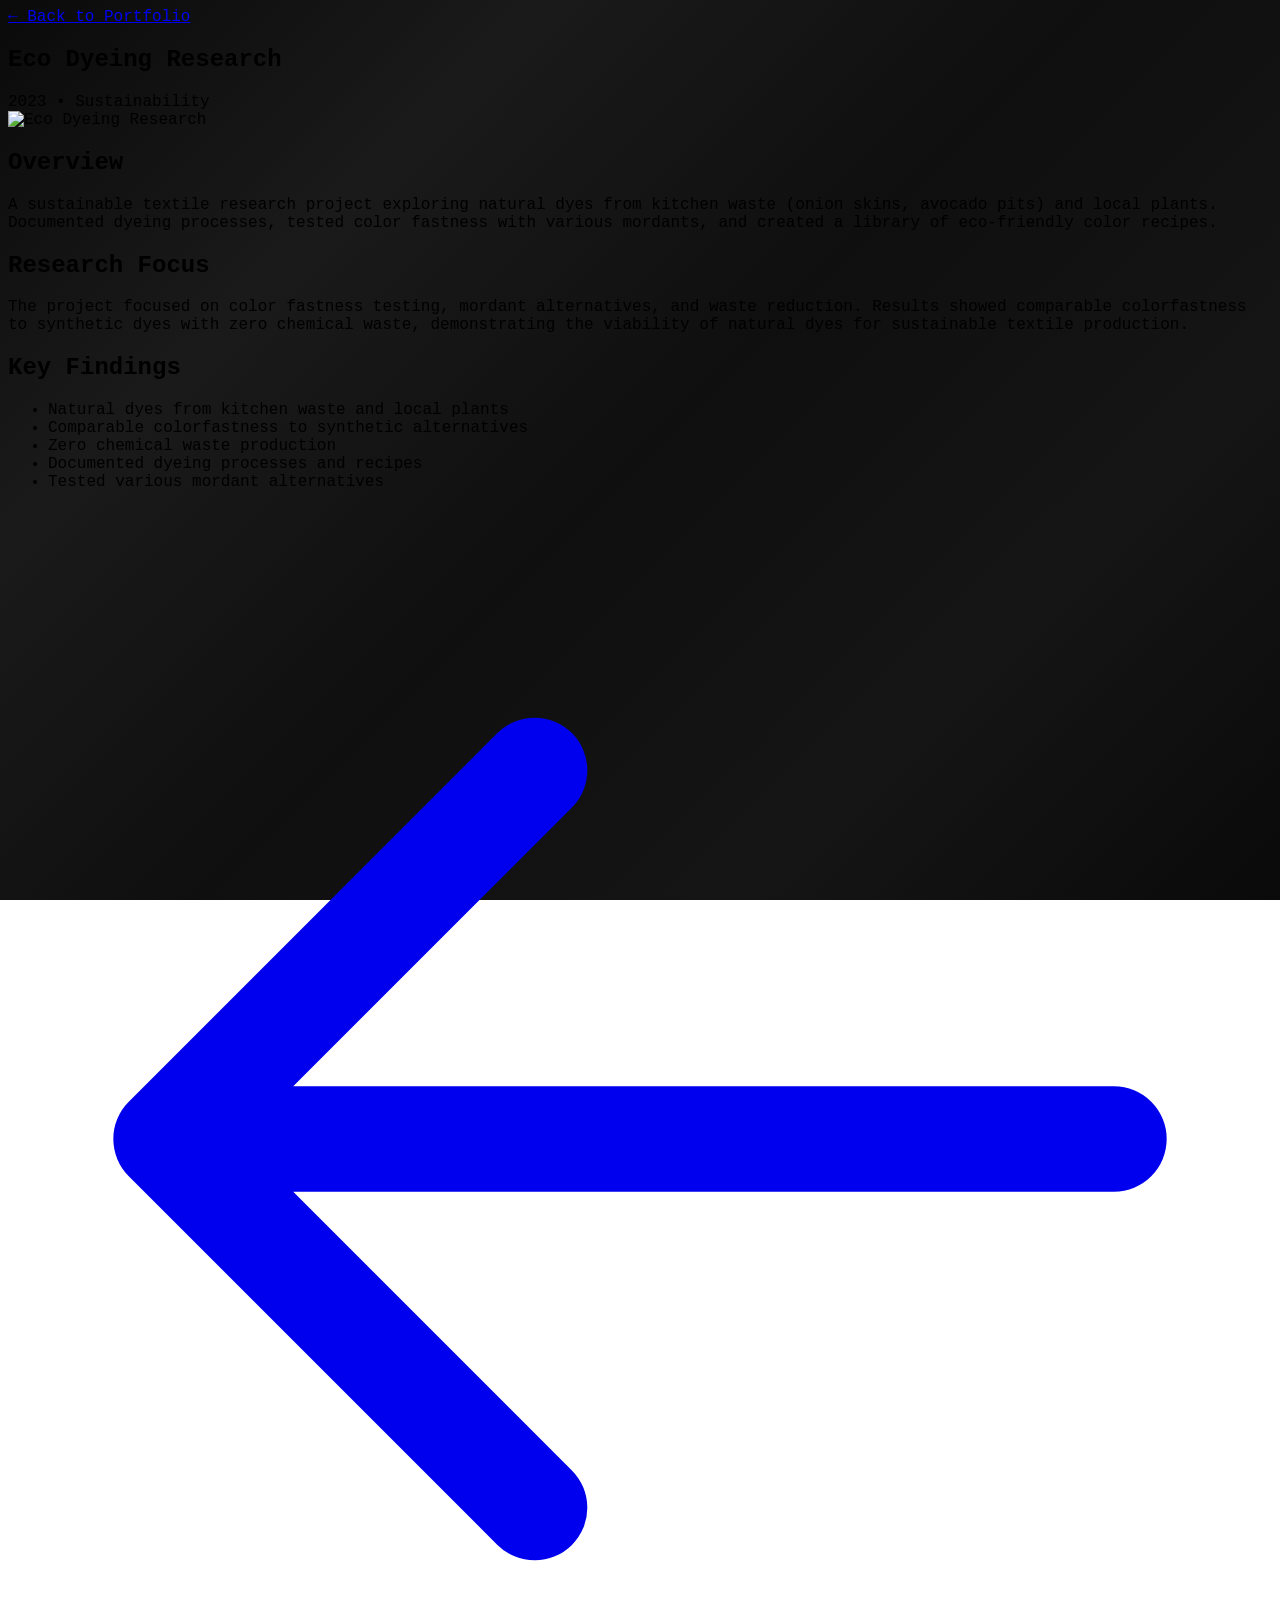
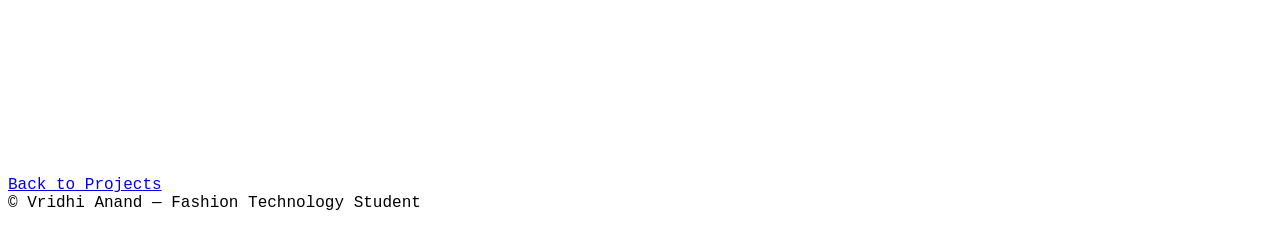
==== eco-dyeing.html @ 8ae290cf "added minor modifications" ====
<!doctype html>
<html lang="en">
<head>
    <meta charset="utf-8" />
    <meta name="viewport" content="width=device-width,initial-scale=1" />
    <title>Eco Dyeing Research - Vridhi Anand</title>
    <script src="https://cdn.jsdelivr.net/npm/@tailwindcss/browser@4"></script>
    <link rel="stylesheet" href="./index.css">
    <style>
        body { 
            font-family: 'Courier PS', ui-monospace, SFMono-Regular, Menlo, monospace;
            background: linear-gradient(135deg, #0a0a0a 0%, #1a1a1a 25%, #0f0f0f 50%, #151515 75%, #0a0a0a 100%);
            background-attachment: fixed;
        }
    </style>
</head>
<body class="text-gray-900 antialiased bg-[#1f1f1f]">
    <header class="bg-black/70 backdrop-blur sticky z-40 top-0 shadow-xs border border-black md:top-5 md:rounded-2xl md:max-w-6xl md:mx-auto">
        <div class="max-w-6xl mx-auto px-6 py-4 flex items-center justify-between text-[#d02f40]">
            <a href="index.html" class="font-semibold text-lg">← Back to Portfolio</a>
        </div>
    </header>

    <main class="max-w-4xl mx-auto px-6 py-20">
        <article class="text-white">
            <div class="mb-8">
                <h1 class="text-4xl font-bold text-[#f7f0f0] mb-4">Eco Dyeing Research</h1>
                <div class="flex gap-4 text-sm text-gray-400">
                    <span>2023</span>
                    <span>•</span>
                    <span>Sustainability</span>
                </div>
            </div>

            <div class="mb-12">
                <img src="https://via.placeholder.com/1200x600?text=Eco+Dyeing" alt="Eco Dyeing Research" class="w-full rounded-xl border border-gray-700">
            </div>

            <div class="prose prose-invert max-w-none">
                <h2 class="text-2xl font-bold text-[#f7f0f0] mb-4">Overview</h2>
                <p class="text-gray-300 leading-relaxed mb-6">
                    A sustainable textile research project exploring natural dyes from kitchen waste (onion skins, avocado pits) and local plants. Documented dyeing processes, tested color fastness with various mordants, and created a library of eco-friendly color recipes.
                </p>

                <h2 class="text-2xl font-bold text-[#f7f0f0] mb-4 mt-8">Research Focus</h2>
                <p class="text-gray-300 leading-relaxed mb-6">
                    The project focused on color fastness testing, mordant alternatives, and waste reduction. Results showed comparable colorfastness to synthetic dyes with zero chemical waste, demonstrating the viability of natural dyes for sustainable textile production.
                </p>

                <h2 class="text-2xl font-bold text-[#f7f0f0] mb-4 mt-8">Key Findings</h2>
                <ul class="text-gray-300 space-y-2 list-disc list-inside">
                    <li>Natural dyes from kitchen waste and local plants</li>
                    <li>Comparable colorfastness to synthetic alternatives</li>
                    <li>Zero chemical waste production</li>
                    <li>Documented dyeing processes and recipes</li>
                    <li>Tested various mordant alternatives</li>
                </ul>
            </div>

            <div class="mt-12">
                <a href="index.html#projects" class="inline-flex items-center gap-2 px-6 py-3 bg-[#0e95c1] text-white rounded-lg hover:bg-[#0e95c1]/90 transition-all">
                    <svg class="w-5 h-5" fill="none" stroke="currentColor" viewBox="0 0 24 24">
                        <path stroke-linecap="round" stroke-linejoin="round" stroke-width="2" d="M10 19l-7-7m0 0l7-7m-7 7h18"/>
                    </svg>
                    Back to Projects
                </a>
            </div>
        </article>
    </main>

    <footer class="py-8 text-center text-sm text-gray-500">
        <div class="max-w-6xl mx-auto px-6">© Vridhi Anand — Fashion Technology Student</div>
    </footer>
</body>
</html>
---- index.css ----
@import "tailwindcss";

/* Smooth scrolling */
html {
  scroll-behavior: smooth;
}

/* Reduced motion for accessibility */
@media (prefers-reduced-motion: reduce) {
  html {
    scroll-behavior: auto;
  }
  *, *::before, *::after {
    animation-duration: 0.01ms !important;
    animation-iteration-count: 1 !important;
    transition-duration: 0.01ms !important;
  }
}


/* CSS custom properties must be declared in a valid selector (e.g. :root)
   so the browser exposes them globally. Replacing the invalid `@theme`
   block with `:root`. */
:root {
  --color-my-blue-dark: #0e95c1;
  --color-my-blue-light: #bad4de;
  --color-my-red-light: #f7f0f0;
  --color-my-red-dark: #d02f40;
  --color-my-gray: #1f1f1f;
}

/* Terminal window styles for the About section */
.terminal-window {
  background: linear-gradient(180deg, rgba(15,17,19,1) 0%, rgba(20,23,26,1) 100%);
  border: 1px solid rgba(255,255,255,0.04);
  color: var(--color-my-blue-light);
}
.terminal-top {
  background: rgba(0,0,0,0.35);
  border-bottom: 1px solid rgba(255,255,255,0.02);
}
.term-btn { display: inline-block; }
.terminal-body { background: transparent; }
.terminal-body pre { margin: 0; font-family: ui-monospace, SFMono-Regular, Menlo, Monaco, 'Courier New', monospace; font-size: 0.95rem; }
.terminal-body .prompt { color: var(--color-my-blue-dark); }
.terminal-body .cursor {
  display: inline-block;
  width: 10px;
  height: 1.1em;
  background: var(--color-my-blue-light);
  margin-left: 4px;
  vertical-align: middle;
  animation: blink 1s steps(2, start) infinite;
}
@keyframes blink { 0%, 49% { opacity: 1 } 50%, 100% { opacity: 0 } }

/* small responsive tweak */
@media (max-width: 640px) {
  .terminal-body pre { font-size: 0.88rem; }
}

/* Floating ASCII art animation */
@keyframes float {
  0% {
    transform: translateX(0);
  }
  25% {
    transform: translateX(calc(100% - 150px));
  }
  50% {
    transform: translateX(calc(50% - 75px));
  }
  75% {
    transform: translateX(calc(100% - 150px));
  }
  100% {
    transform: translateX(0);
  }
}

.floating-ascii {
  animation: float 12s ease-in-out infinite;
  display: inline-block;
  will-change: transform;
  position: relative;
}

/* Respect reduced motion preference */
@media (prefers-reduced-motion: reduce) {
  .floating-ascii {
    animation: none;
  }
}

/* Minimal contact form styles */
.sr-only { position: absolute !important; width: 1px; height: 1px; padding: 0; margin: -1px; overflow: hidden; clip: rect(0,0,0,0); white-space: nowrap; border: 0; }
.contact-minimal {
  background: rgba(255,255,255,0.03);
  padding: 1rem;
  border-radius: 12px;
  display: flex;
  flex-direction: column;
  gap: 0.6rem;
  max-width: 100%;
}
.contact-minimal .field { display: block; }
.contact-minimal input,
.contact-minimal textarea {
  width: 100%;
  background: transparent;
  border: none;
  border-bottom: 1px solid rgba(255,255,255,0.12);
  color: #fff;
  padding: 0.5rem 0.25rem;
  font-family: inherit;
  font-size: 0.95rem;
  outline: none;
  transition: border-color 180ms ease, box-shadow 180ms ease;
}
.contact-minimal input::placeholder,
.contact-minimal textarea::placeholder { color: rgba(255,255,255,0.6); }
.contact-minimal input:focus,
.contact-minimal textarea:focus {
  border-bottom-color: var(--color-my-blue-dark);
  box-shadow: 0 6px 18px rgba(14,149,193,0.06);
}
.contact-minimal textarea { min-height: 92px; resize: vertical; }
.submit-btn {
  display: inline-flex;
  align-items: center;
  justify-content: center;
  gap: .5rem;
  padding: .45rem .9rem;
  background: transparent;
  color: #fff;
  border: 1px solid rgba(255,255,255,0.12);
  border-radius: 9999px;
  cursor: pointer;
  transition: background 160ms ease, transform 120ms ease, border-color 160ms ease;
}
.submit-btn:hover { background: rgba(255,255,255,0.03); transform: translateY(-1px); }
.contact-error { color: #f5d29a; }

@media (max-width: 640px) {
  .contact-minimal { padding: .75rem; }
  .contact-minimal textarea { min-height: 72px; }
}
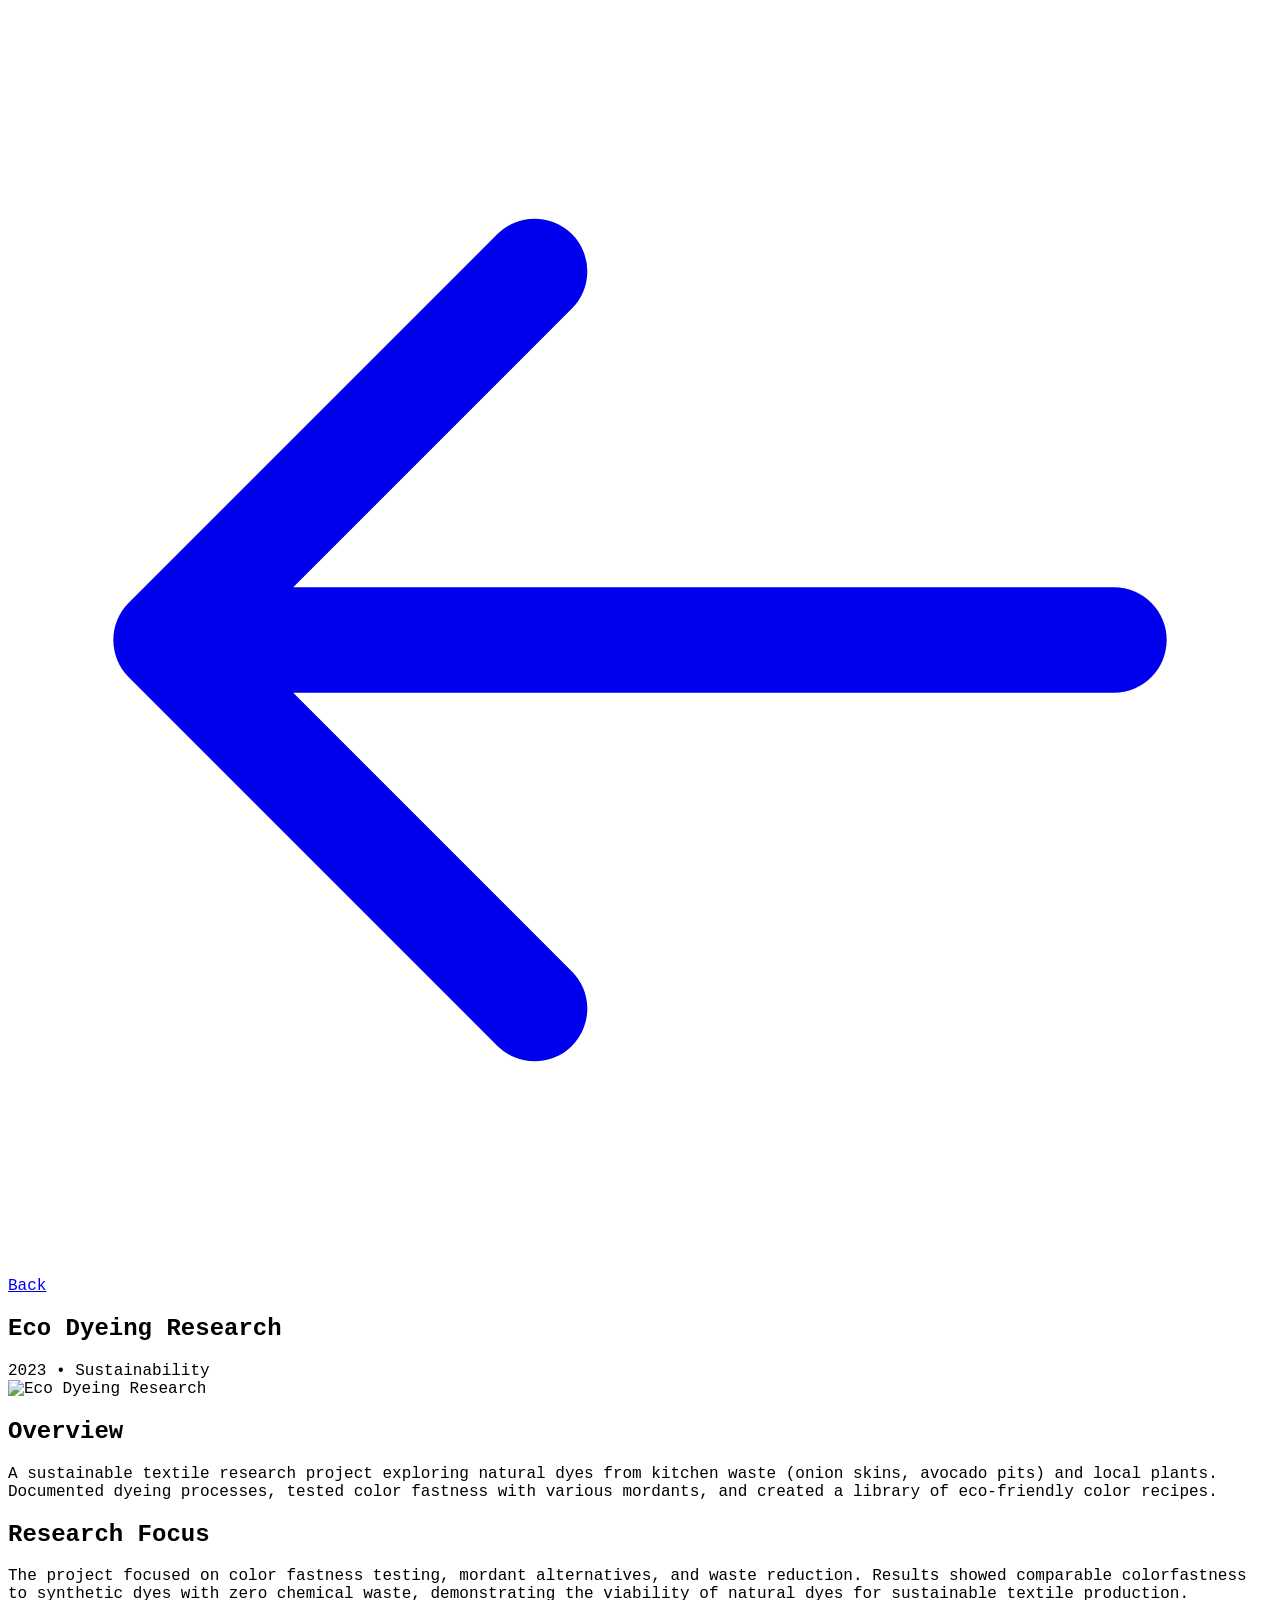
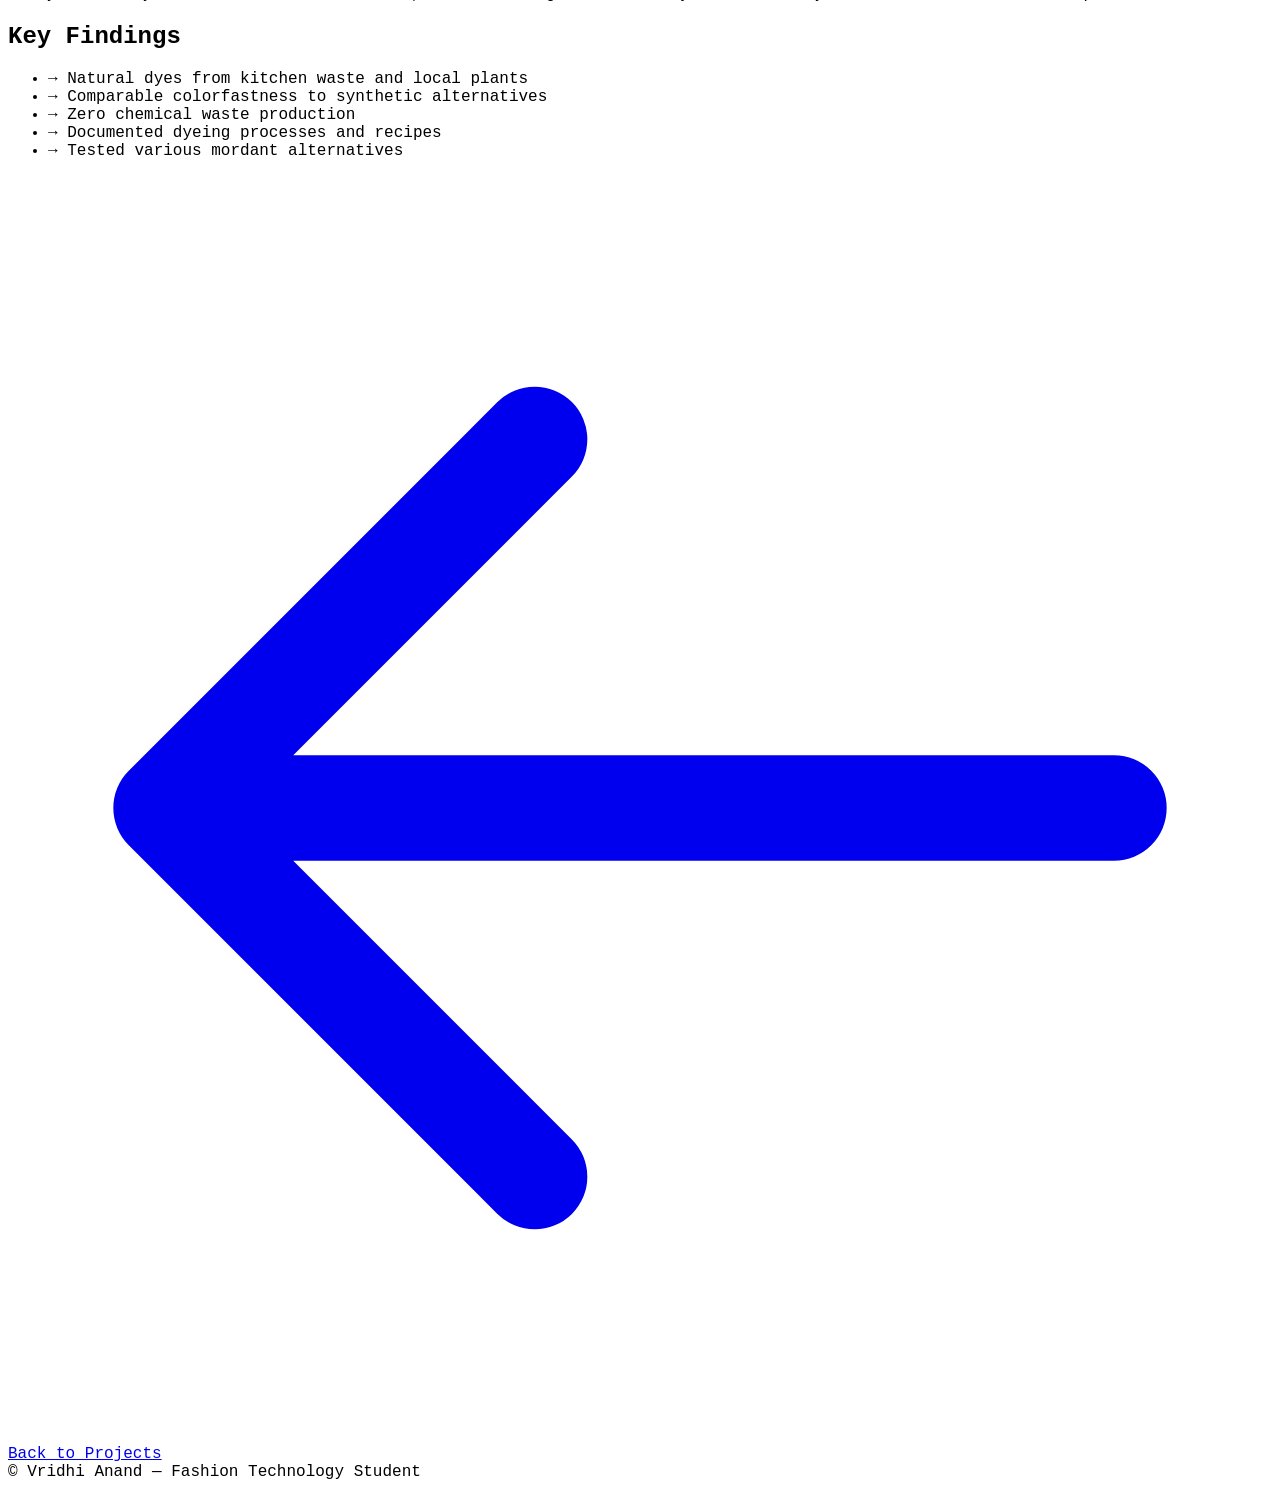
==== commit d5688c35: "attached resume to download cv button" ====
--- a/eco-dyeing.html
+++ b/eco-dyeing.html
@@ -9,60 +9,84 @@
     <style>
         body { 
             font-family: 'Courier PS', ui-monospace, SFMono-Regular, Menlo, monospace;
-            background: linear-gradient(135deg, #0a0a0a 0%, #1a1a1a 25%, #0f0f0f 50%, #151515 75%, #0a0a0a 100%);
-            background-attachment: fixed;
         }
     </style>
 </head>
 <body class="text-gray-900 antialiased bg-[#1f1f1f]">
-    <header class="bg-black/70 backdrop-blur sticky z-40 top-0 shadow-xs border border-black md:top-5 md:rounded-2xl md:max-w-6xl md:mx-auto">
-        <div class="max-w-6xl mx-auto px-6 py-4 flex items-center justify-between text-[#d02f40]">
-            <a href="index.html" class="font-semibold text-lg">← Back to Portfolio</a>
+    <header class="sticky top-0 z-40 backdrop-blur-xl bg-black/30 border-b border-white/5">
+        <div class="max-w-5xl mx-auto px-6 py-3"></div>
+            <a href="index.html" class="inline-flex items-center gap-2 text-gray-400 hover:text-amber-400 transition-colors group">
+                <svg class="w-4 h-4 transition-transform group-hover:-translate-x-1" fill="none" stroke="currentColor" viewBox="0 0 24 24">
+                    <path stroke-linecap="round" stroke-linejoin="round" stroke-width="2" d="M10 19l-7-7m0 0l7-7m-7 7h18"/>
+                </svg>
+                <span class="text-sm font-medium">Back</span>
+            </a>
         </div>
     </header>
 
-    <main class="max-w-4xl mx-auto px-6 py-20">
+    <main class="max-w-5xl mx-auto px-6 py-12 md:py-20">
         <article class="text-white">
-            <div class="mb-8">
-                <h1 class="text-4xl font-bold text-[#f7f0f0] mb-4">Eco Dyeing Research</h1>
-                <div class="flex gap-4 text-sm text-gray-400">
+            <div class="mb-16 animate-on-scroll opacity-0 translate-y-6" style="transition: opacity 0.6s ease, transform 0.6s ease;">
+                <h1 class="text-4xl md:text-5xl font-bold mb-4 text-white tracking-tight">Eco Dyeing Research</h1>
+                <div class="flex items-center gap-2 text-sm text-gray-500">
                     <span>2023</span>
                     <span>•</span>
                     <span>Sustainability</span>
                 </div>
             </div>
 
-            <div class="mb-12">
-                <img src="https://via.placeholder.com/1200x600?text=Eco+Dyeing" alt="Eco Dyeing Research" class="w-full rounded-xl border border-gray-700">
+            <div class="mb-20 animate-on-scroll opacity-0 translate-y-6" style="transition: opacity 0.6s ease 0.1s, transform 0.6s ease 0.1s;">
+                <img src="https://via.placeholder.com/1200x600?text=Eco+Dyeing" alt="Eco Dyeing Research" class="w-full rounded-lg border border-white/5 shadow-2xl">
             </div>
 
-            <div class="prose prose-invert max-w-none">
-                <h2 class="text-2xl font-bold text-[#f7f0f0] mb-4">Overview</h2>
-                <p class="text-gray-300 leading-relaxed mb-6">
-                    A sustainable textile research project exploring natural dyes from kitchen waste (onion skins, avocado pits) and local plants. Documented dyeing processes, tested color fastness with various mordants, and created a library of eco-friendly color recipes.
-                </p>
+            <div class="space-y-16">
+                <section class="animate-on-scroll opacity-0 translate-y-6" style="transition: opacity 0.6s ease 0.2s, transform 0.6s ease 0.2s;">
+                    <h2 class="text-xl font-semibold text-white mb-6">Overview</h2>
+                    <p class="text-gray-400 leading-relaxed text-lg max-w-3xl">
+                        A sustainable textile research project exploring natural dyes from kitchen waste (onion skins, avocado pits) and local plants. Documented dyeing processes, tested color fastness with various mordants, and created a library of eco-friendly color recipes.
+                    </p>
+                </section>
 
-                <h2 class="text-2xl font-bold text-[#f7f0f0] mb-4 mt-8">Research Focus</h2>
-                <p class="text-gray-300 leading-relaxed mb-6">
-                    The project focused on color fastness testing, mordant alternatives, and waste reduction. Results showed comparable colorfastness to synthetic dyes with zero chemical waste, demonstrating the viability of natural dyes for sustainable textile production.
-                </p>
+                <section class="animate-on-scroll opacity-0 translate-y-6" style="transition: opacity 0.6s ease 0.3s, transform 0.6s ease 0.3s;">
+                    <h2 class="text-xl font-semibold text-white mb-6">Research Focus</h2>
+                    <p class="text-gray-400 leading-relaxed text-lg max-w-3xl">
+                        The project focused on color fastness testing, mordant alternatives, and waste reduction. Results showed comparable colorfastness to synthetic dyes with zero chemical waste, demonstrating the viability of natural dyes for sustainable textile production.
+                    </p>
+                </section>
 
-                <h2 class="text-2xl font-bold text-[#f7f0f0] mb-4 mt-8">Key Findings</h2>
-                <ul class="text-gray-300 space-y-2 list-disc list-inside">
-                    <li>Natural dyes from kitchen waste and local plants</li>
-                    <li>Comparable colorfastness to synthetic alternatives</li>
-                    <li>Zero chemical waste production</li>
-                    <li>Documented dyeing processes and recipes</li>
-                    <li>Tested various mordant alternatives</li>
-                </ul>
+                <section class="animate-on-scroll opacity-0 translate-y-6" style="transition: opacity 0.6s ease 0.4s, transform 0.6s ease 0.4s;">
+                    <h2 class="text-xl font-semibold text-white mb-6">Key Findings</h2>
+                    <ul class="space-y-3 text-gray-400 max-w-3xl">
+                        <li class="flex items-start gap-3">
+                            <span class="text-amber-400 mt-1">→</span>
+                            <span>Natural dyes from kitchen waste and local plants</span>
+                        </li>
+                        <li class="flex items-start gap-3">
+                            <span class="text-amber-400 mt-1">→</span>
+                            <span>Comparable colorfastness to synthetic alternatives</span>
+                        </li>
+                        <li class="flex items-start gap-3">
+                            <span class="text-amber-400 mt-1">→</span>
+                            <span>Zero chemical waste production</span>
+                        </li>
+                        <li class="flex items-start gap-3">
+                            <span class="text-amber-400 mt-1">→</span>
+                            <span>Documented dyeing processes and recipes</span>
+                        </li>
+                        <li class="flex items-start gap-3">
+                            <span class="text-amber-400 mt-1">→</span>
+                            <span>Tested various mordant alternatives</span>
+                        </li>
+                    </ul>
+                </section>
             </div>
 
-            <div class="mt-12">
-                <a href="index.html#projects" class="inline-flex items-center gap-2 px-6 py-3 bg-[#0e95c1] text-white rounded-lg hover:bg-[#0e95c1]/90 transition-all">
-                    <svg class="w-5 h-5" fill="none" stroke="currentColor" viewBox="0 0 24 24">
+            <div class="mt-24 pt-12 border-t border-white/5 animate-on-scroll opacity-0 translate-y-6" style="transition: opacity 0.6s ease 0.5s, transform 0.6s ease 0.5s;">
+                <a href="index.html#projects" class="inline-flex items-center gap-2 text-gray-400 hover:text-white transition-colors group">
+                    <svg class="w-4 h-4 transition-transform group-hover:-translate-x-1" fill="none" stroke="currentColor" viewBox="0 0 24 24">
                         <path stroke-linecap="round" stroke-linejoin="round" stroke-width="2" d="M10 19l-7-7m0 0l7-7m-7 7h18"/>
                     </svg>
-                    Back to Projects
+                    <span class="text-sm font-medium">Back to Projects</span>
                 </a>
             </div>
         </article>
@@ -71,5 +95,22 @@
     <footer class="py-8 text-center text-sm text-gray-500">
         <div class="max-w-6xl mx-auto px-6">© Vridhi Anand — Fashion Technology Student</div>
     </footer>
+
+    <script>
+        (function(){
+            const els = document.querySelectorAll('.animate-on-scroll');
+            if(!els.length) return;
+            const io = new IntersectionObserver((entries)=>{
+                entries.forEach(entry => {
+                    if(entry.isIntersecting){
+                        entry.target.classList.remove('opacity-0','translate-y-6');
+                        entry.target.classList.add('opacity-100','translate-y-0');
+                        io.unobserve(entry.target);
+                    }
+                });
+            }, {threshold: 0.1});
+            els.forEach(el => io.observe(el));
+        })();
+    </script>
 </body>
 </html>
